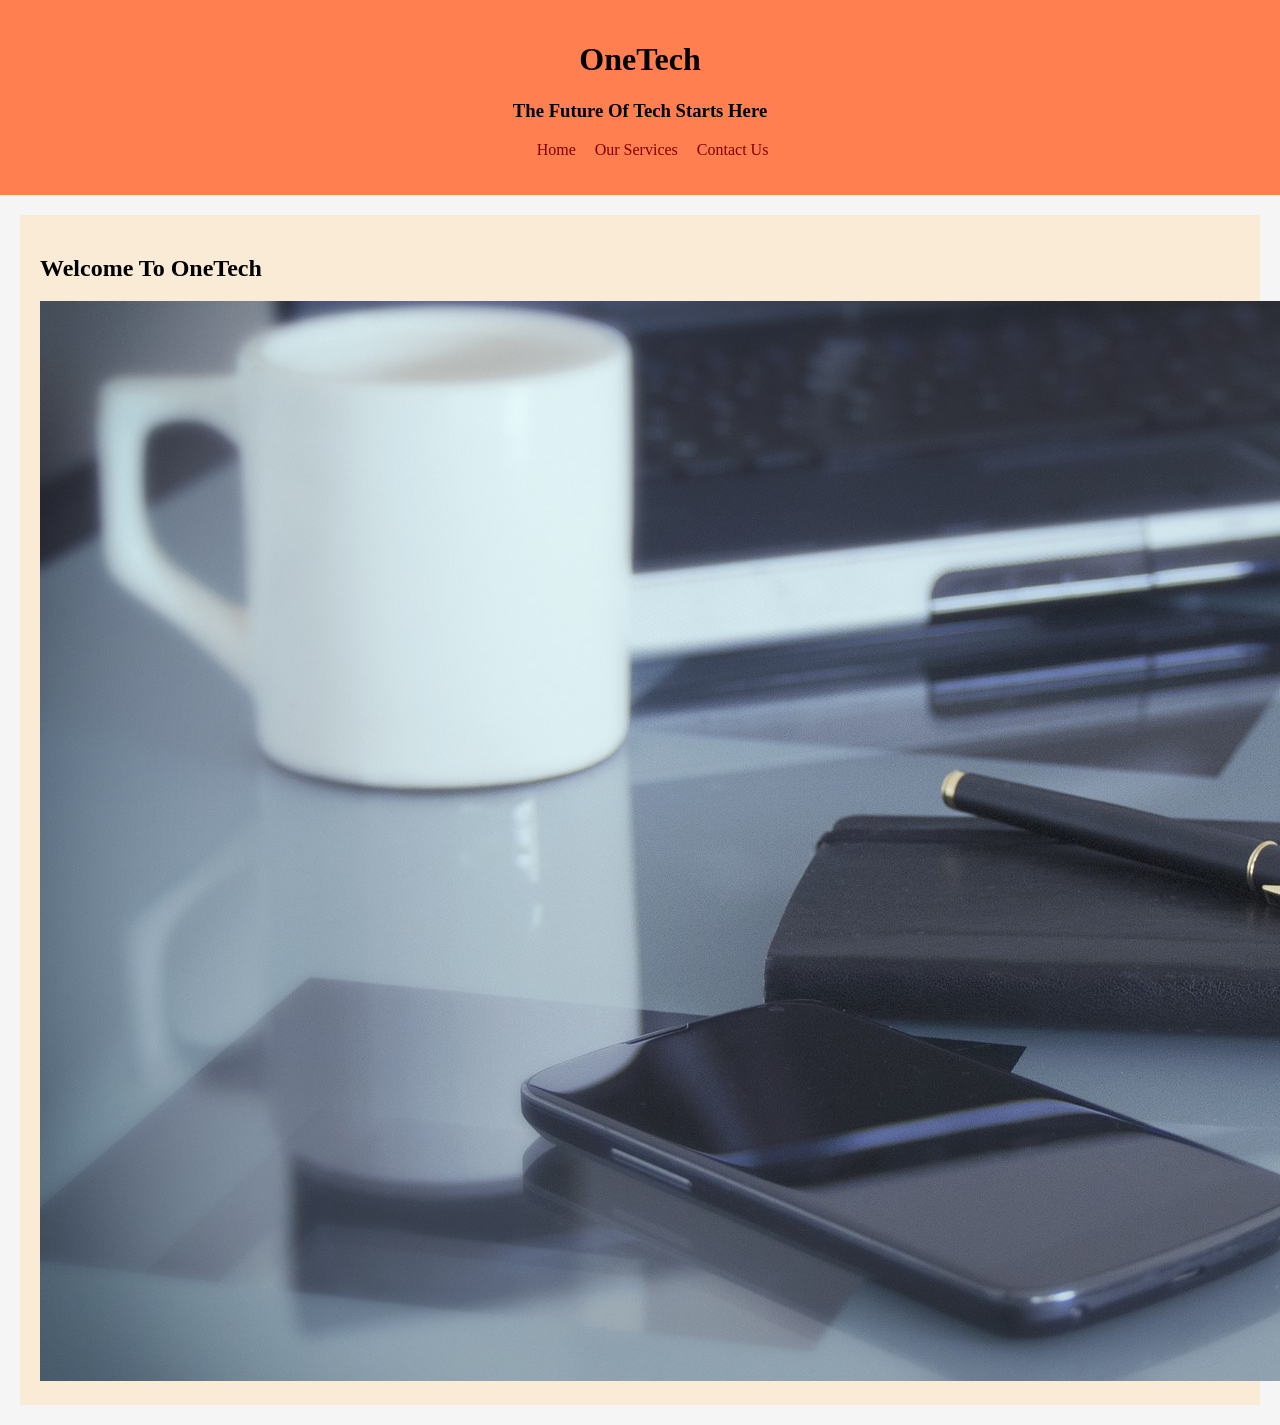
==== index.html @ 0c9d4465 "onetech website" ====
<!DOCTYPE html>
<html lang="en">
<head>
    <meta charset="UTF-8">
    <meta name="viewport" content="width=device-width, initial-scale=1.0">
    <title>OneTech</title>
    <link rel="stylesheet" href="static/css/style.css">
</head>
<body>
    <header>
        <h1>OneTech</h1>
        <h3>The Future Of Tech Starts Here</h3>
        <nav>
            <ul>
                <li><a href="index.html">Home</a></li>

                <li><a href="services.html">Our Services</a></li>
                <li><a href="contact.html">Contact Us</a></li>
            </ul>
        </nav>
    </header>
    <div class="home">
            <h2>Welcome To OneTech</h2>
            <img src="static/images/edar-business-582912_1920.jpg" alt="hero image" id="heroimg">
    </div>
    
</body>
</html>
---- static/css/style.css ----
body{
    background-color: whitesmoke;
    margin: 0;
    font-family: 'Times New Roman', Times, serif;
}
header{
    background-color: coral;
    text-align: center;
    margin: 0;
    padding: 20px;

}
nav ul{
    list-style-type:none;
}
nav li{
    display: inline;
}
nav a{
    text-decoration: none;
    margin-right: 15px;
    color:maroon;
}
nav a:hover{
    background-color: brown;
    color: black;
    padding: 10px;
}
.home{
    margin: 20px;
    background-color: antiquewhite;
    padding: 20px
}
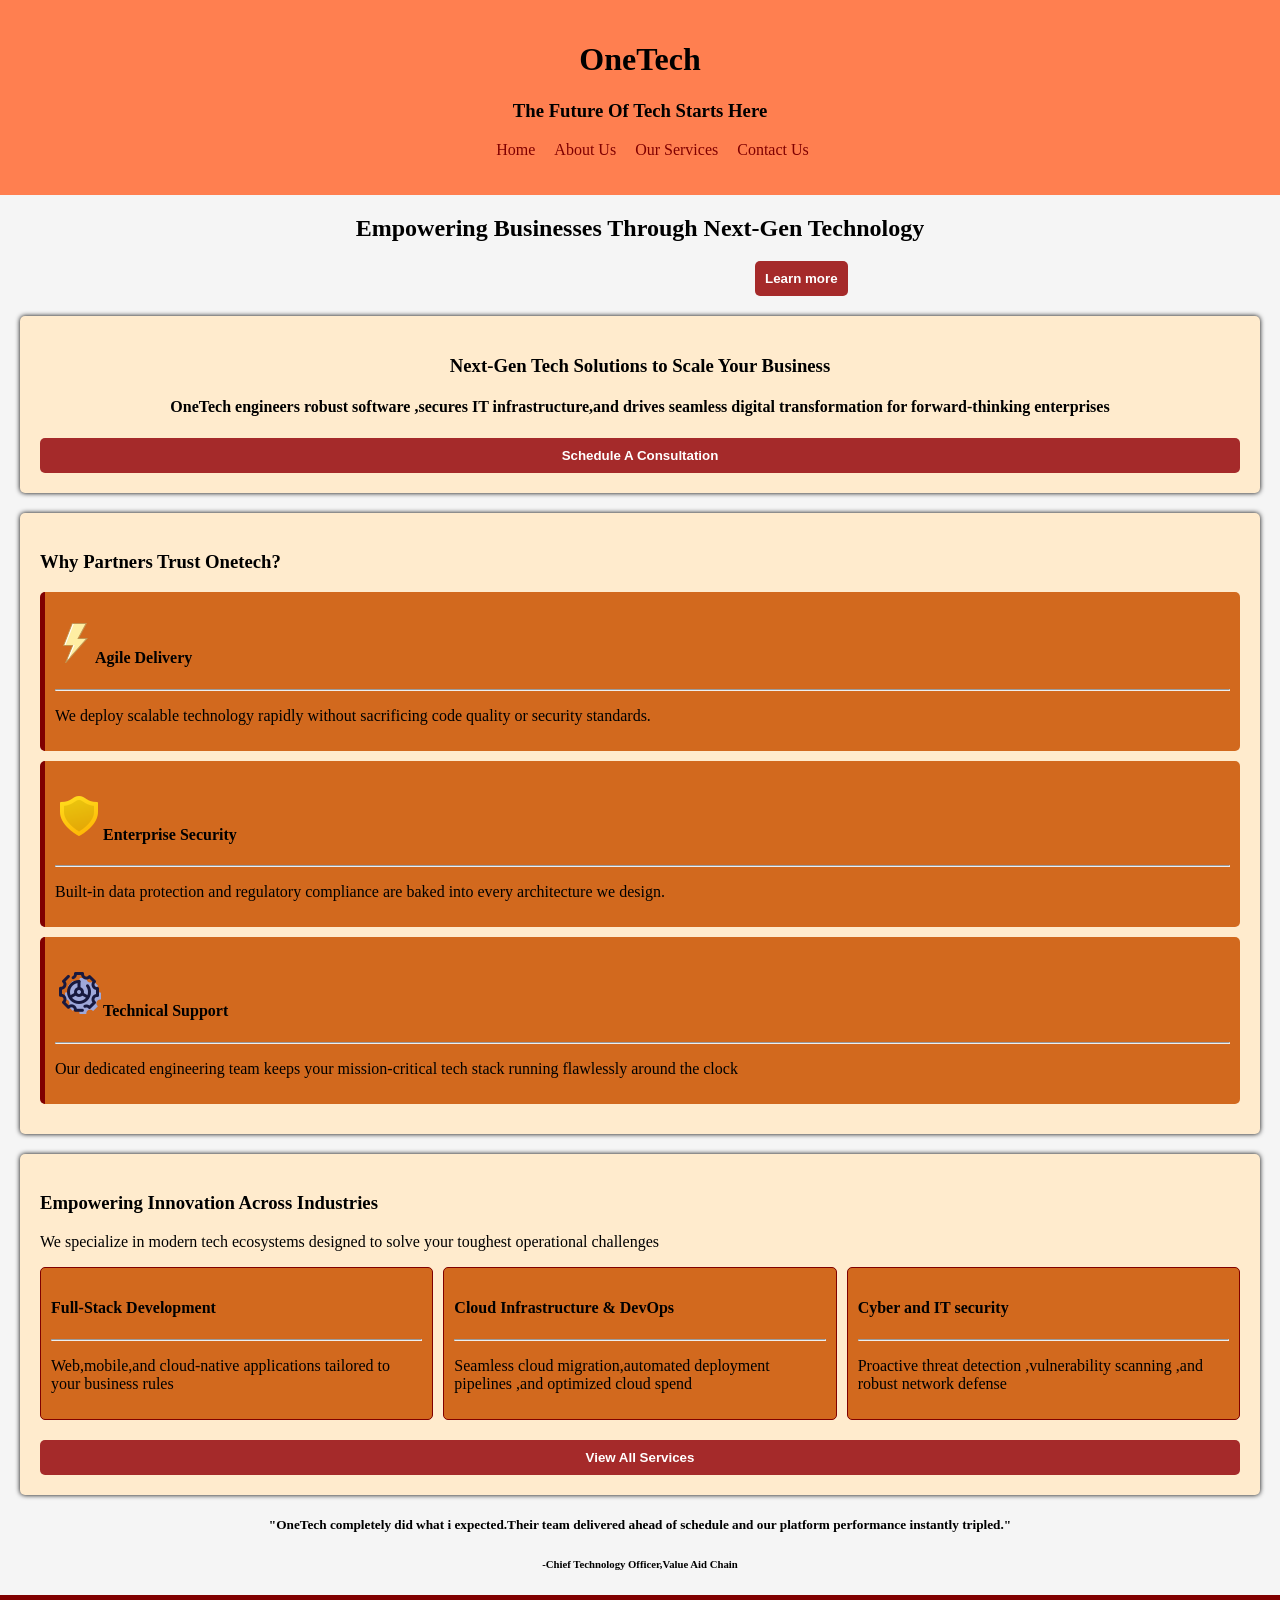
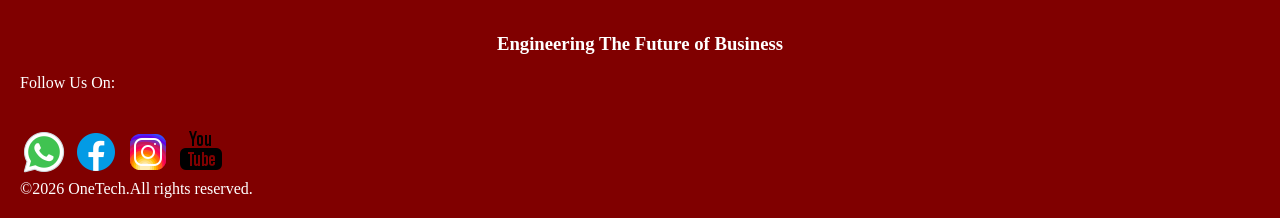
==== commit b536fe4f: "onetech website" ====
--- a/index.html
+++ b/index.html
@@ -3,7 +3,7 @@
 <head>
     <meta charset="UTF-8">
     <meta name="viewport" content="width=device-width, initial-scale=1.0">
-    <title>OneTech</title>
+    <title>Home</title>
     <link rel="stylesheet" href="static/css/style.css">
 </head>
 <body>
@@ -13,16 +13,80 @@
         <nav>
             <ul>
                 <li><a href="index.html">Home</a></li>
-
+                <li><a href="about.html">About Us</a></li>
                 <li><a href="services.html">Our Services</a></li>
                 <li><a href="contact.html">Contact Us</a></li>
             </ul>
         </nav>
     </header>
-    <div class="home">
-            <h2>Welcome To OneTech</h2>
-            <img src="static/images/edar-business-582912_1920.jpg" alt="hero image" id="heroimg">
-    </div>
+    <main>
+            <h2 id="meno">Empowering Businesses Through Next-Gen Technology</h2>
+            <!-- <h3>We design,build,and scale custom software and digital solutions that streamline your operations and accelerate growth</h3> -->
+            <button id="btn"><a href="about.html">Learn more</a></button>
+            <section>
+                <h3 class="one">Next-Gen Tech Solutions to Scale Your Business</h3>
+                <h4 class="one">OneTech engineers robust software ,secures IT infrastructure,and drives seamless digital transformation for forward-thinking enterprises</h4>
+                <button class="batt"><a href="contact.html">Schedule A Consultation</a></button>
+            </section>
+            <section>
+                <h3>Why Partners Trust Onetech?</h3>
+                <div class="container">
+                    <h4><img src="static/images/fast.png" alt="bolt image">Agile Delivery</h4>
+                    <hr>
+                    <p>We deploy scalable technology rapidly without sacrificing code quality or security standards.</p>
+                    
+
+                </div>
+
+                <div class="container"> 
+                    <h4><img src="static/images/shield support.png" alt="shield image">Enterprise Security</h4>
+                    <hr>
+                    <p>Built-in data protection and regulatory compliance are baked into every architecture we design.</p>
+
+                </div>
+                <div class="container">
+                    <h4><img src="static/images/gears.png" alt="gear icon">Technical Support</h4>
+                    <hr>
+                    <p>Our dedicated engineering team keeps your mission-critical tech stack running flawlessly around the clock</p>
+                </div>
+            </section>
+            <section>
+                <h3>Empowering Innovation Across Industries</h3>
+                <p>We specialize in modern tech ecosystems designed to solve your toughest operational challenges </p>
+                <div class="service-card">
+                    <div class="service">
+                        <h4>Full-Stack Development</h4>
+                        <hr>
+                        <p>Web,mobile,and cloud-native applications tailored to your business rules </p>
+                    </div>
+                    <div class="service">
+                        <h4>Cloud Infrastructure & DevOps</h4>
+                        <hr>
+                        <p>Seamless cloud migration,automated deployment pipelines ,and optimized cloud spend</p>
+                    </div>
+                    <div class="service">
+                        <h4>Cyber and IT security</h4>
+                        <hr>
+                        <p>Proactive threat detection ,vulnerability scanning ,and robust network defense</p>
+                    </div>
+                </div>
+                <button class="batt"><a href="services.html">View All Services</a></button>
+            </section>
+            <h5 id="feed">"OneTech completely did what i expected.Their team delivered ahead of schedule and our platform performance instantly tripled."</h5>
+            <h6 id="fed">-Chief Technology Officer,Value Aid Chain</h6>
+    </main>
+    <footer>
+        <h3 id="foot">Engineering The Future of Business</h3>
+        <p>Follow Us On:</p><br>
+        <a href="https://www.whatsapp.com" target="_blank"><img src="static/images/whatsap_logo.png" alt="whatsapp logo"></a>
+        <a href="https://www.facebook.com" target="_blank"><img src="static/images/facebook_logo.png" alt="facebook logo"></a>
+        <a href="https://www.instagram.com" target="_blank"><img src="static/images/instagram logo.png" alt="instagram logo"></a>
+        <a href="https://www.youtube.com"><img src="static/images/icons8-youtube-logo-50.png" alt="youtube logo"></a><br>
+
+
+        &COPY;2026 OneTech.All rights reserved.
+    </footer>
+
     
 </body>
 </html>
--- a/static/css/style.css
+++ b/static/css/style.css
@@ -31,3 +31,111 @@
     background-color: antiquewhite;
     padding: 20px
 }
+#meno{
+    text-align: center;
+}
+#btn{
+    background-color: brown;
+    border: none;
+    padding: 10px;
+    margin-left: 755px;
+    border-radius: 5px;
+    
+}
+#btn a{
+    color: white;
+    text-decoration: none;
+    font-weight: bold;
+    border:none;
+}
+section{
+    background-color: blanchedalmond;
+    padding: 20px;
+    margin: 20px;
+    margin-bottom: 10px;
+    border-radius: 5px;
+    box-shadow: 0 0 5px ;
+}
+.batt{
+    background-color: brown;
+    border: none;
+    padding: 10px;
+    border-radius: 5px;
+    width: 100%;;
+
+}
+.batt a{
+    text-decoration: none;
+    color: white;
+    font-weight: bold;
+}
+#btn:hover{
+    cursor: pointer;
+    background-color: maroon;
+    box-shadow: 0 0 10px gray;
+}
+.batt:hover{
+    cursor: pointer;
+    background-color:maroon;
+    box-shadow: 0 0 10px gray;
+}
+.container{
+    background-color: chocolate;
+    padding: 10px;
+    margin-bottom: 10px;
+    border-radius: 5px;
+    border-left: 5px solid maroon;
+}
+.service{
+    background-color: chocolate;
+    padding: 10px;
+    border: 1px solid maroon;
+    margin-bottom: 20px;
+    flex: 200px;
+    border-radius: 5px;
+    
+}
+.service-card{
+    display: flex;
+    gap: 10px;
+    justify-content: space-evenly;
+    
+
+}
+#feed{
+    text-align: center;
+}
+#fed{
+    text-align: center;
+}
+footer{
+    background-color: maroon;
+    color: white;
+    margin: 0;
+    padding: 20px;
+}
+#foot{
+    text-align: center;
+}
+.one{
+    text-align: center;
+}
+.step{
+    background-color: chocolate;
+    padding: 10px;
+    border: 1px solid maroon;
+    margin-bottom: 10px;
+    width: 250px;
+}
+.team{
+    width: 250px;
+    height: 200px;
+    border-radius: 50%;
+}
+.sect{
+    margin-right: 600px;
+    margin-left: 200px;
+}
+.sect #l{
+    list-style-type: none;
+}
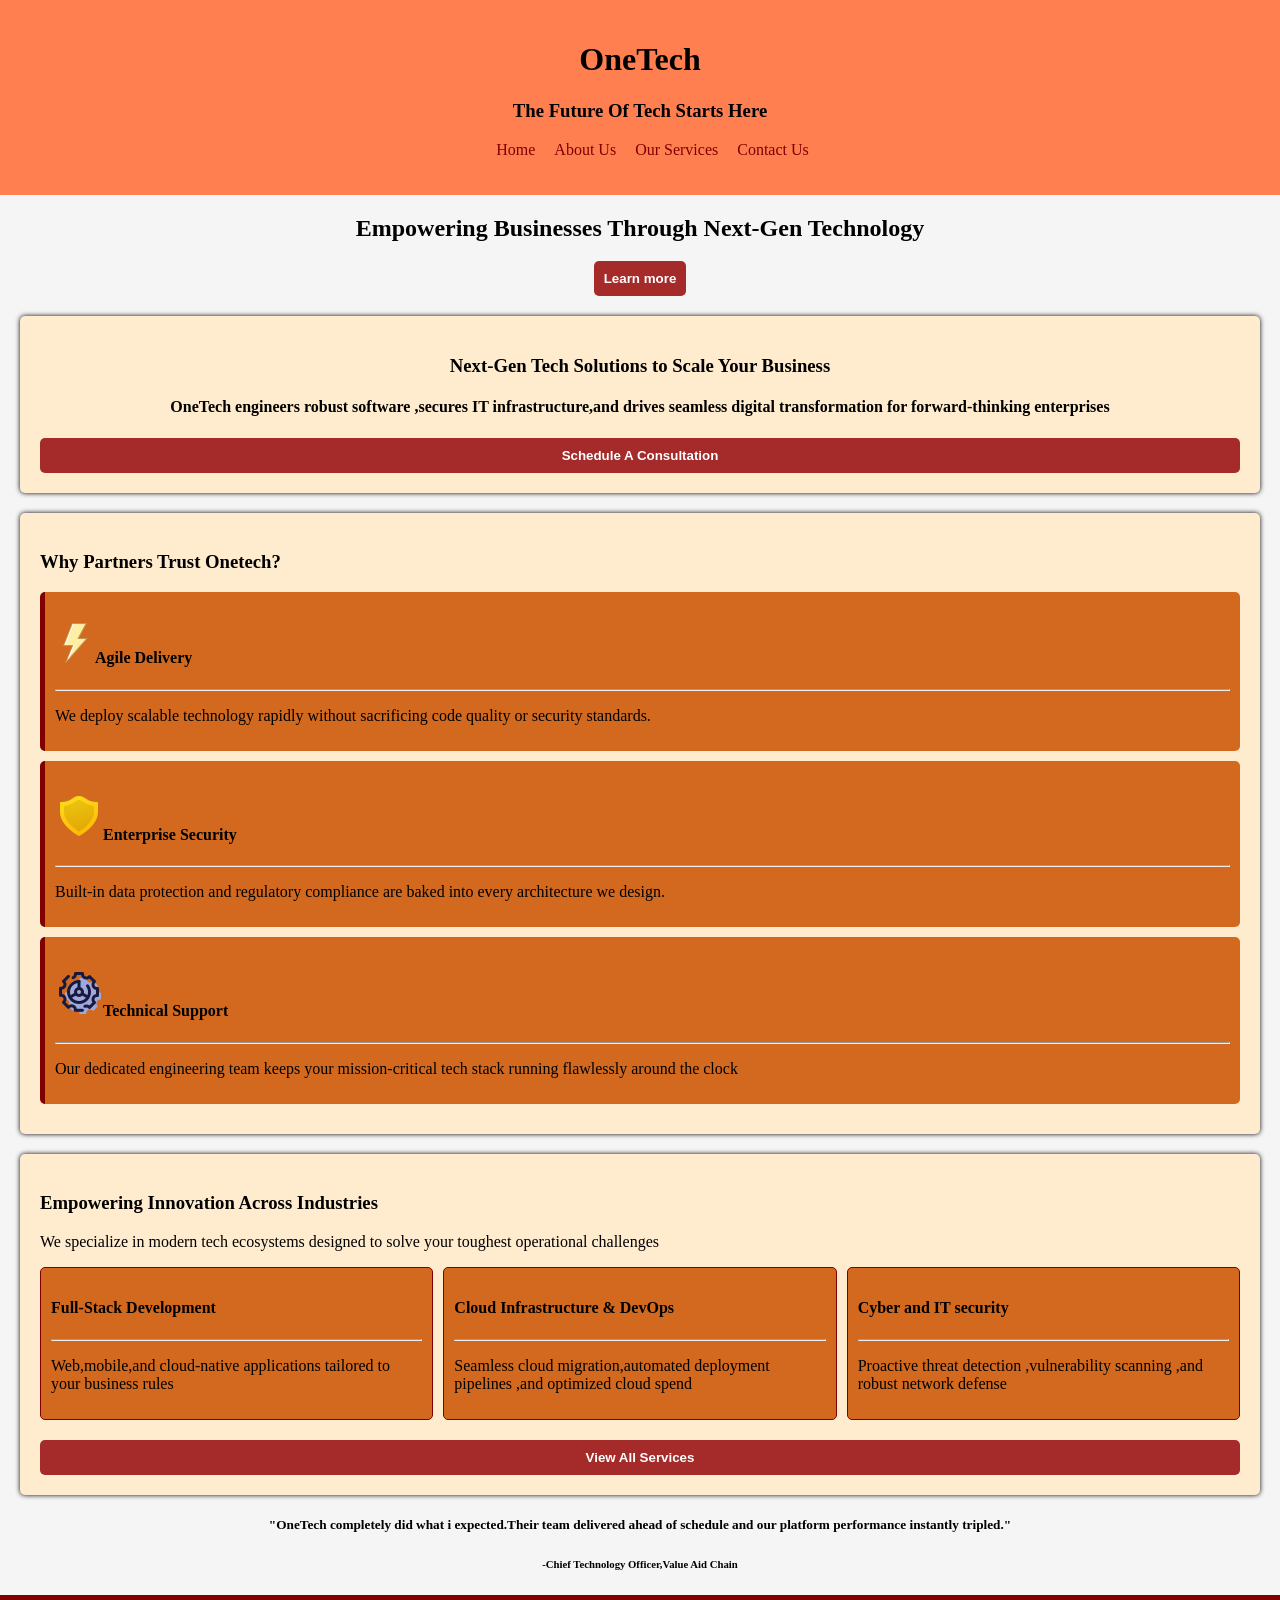
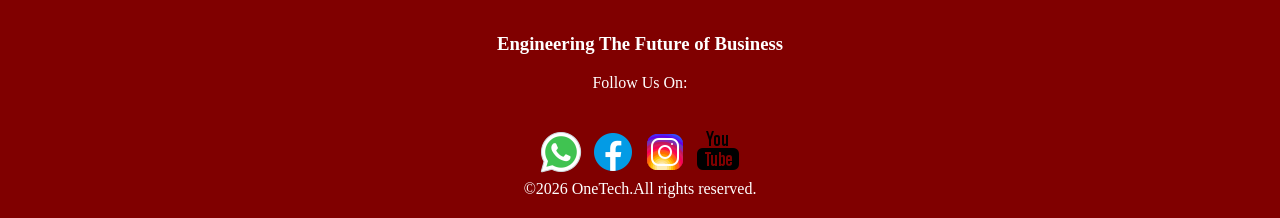
==== commit 07674522: "onetech website" ====
--- a/index.html
+++ b/index.html
@@ -20,9 +20,11 @@
         </nav>
     </header>
     <main>
+        <div class="afterheader">
             <h2 id="meno">Empowering Businesses Through Next-Gen Technology</h2>
             <!-- <h3>We design,build,and scale custom software and digital solutions that streamline your operations and accelerate growth</h3> -->
             <button id="btn"><a href="about.html">Learn more</a></button>
+        </div>
             <section>
                 <h3 class="one">Next-Gen Tech Solutions to Scale Your Business</h3>
                 <h4 class="one">OneTech engineers robust software ,secures IT infrastructure,and drives seamless digital transformation for forward-thinking enterprises</h4>
--- a/static/css/style.css
+++ b/static/css/style.css
@@ -38,7 +38,7 @@
     background-color: brown;
     border: none;
     padding: 10px;
-    margin-left: 755px;
+    
     border-radius: 5px;
     
 }
@@ -61,7 +61,7 @@
     border: none;
     padding: 10px;
     border-radius: 5px;
-    width: 100%;;
+    width: 100%;
 
 }
 .batt a{
@@ -113,6 +113,7 @@
     color: white;
     margin: 0;
     padding: 20px;
+    text-align: center;
 }
 #foot{
     text-align: center;
@@ -124,18 +125,100 @@
     background-color: chocolate;
     padding: 10px;
     border: 1px solid maroon;
-    margin-bottom: 10px;
-    width: 250px;
+    margin-bottom: 130px;
+    width: 80%;
+    height: 150px;
 }
 .team{
     width: 250px;
     height: 200px;
     border-radius: 50%;
 }
-.sect{
+/* .sect{
     margin-right: 600px;
     margin-left: 200px;
-}
-.sect #l{
+} */
+#sect #l{
     list-style-type: none;
+}
+.logos{
+    background-color: whitesmoke;
+    padding:20px;
+    margin-left: 350px;
+
+}
+form{
+    background-color: white;
+    padding: 20px;
+    display: block;
+    height: 410px;
+}
+label,input,textarea{
+    display: block;
+    width: 100%;
+}
+#submit{
+    background-color: brown;
+    border: none;
+    padding: 10px;
+    border-radius: 5px;
+    width: 100%;
+
+}
+#submit:hover{
+    cursor: pointer;
+    background-color:maroon;
+    box-shadow: 0 0 10px gray
+
+}
+textarea{
+    height: 70px;
+}
+iframe{
+    width: 100%;
+    border: 2px solid maroon;
+    box-shadow: 0 0 15px maroon;
+}
+.contact{
+    display: flex;
+}
+#frm{
+    width: 700px;
+}
+#map{
+    width: 700px;
+}
+.abt{
+    display: flex;
+}
+#story{
+    width: 700px;
+}
+#sect{
+    width: 700px;
+}
+.how{
+    display: flex;
+}
+#con{
+    width: 700px;
+}
+#tem{
+    width: 700px;
+}
+.afterheader{
+    text-align: center;
+}
+/* responsiveness */
+@media(max-width:768px){
+    .contact,.abt,.how{
+        flex-direction: column;
+    
+    }
+    section,#story,#sect,#con,#tem,#frm,#map{
+        width: 400px;
+    }
+
+    
+
 }
